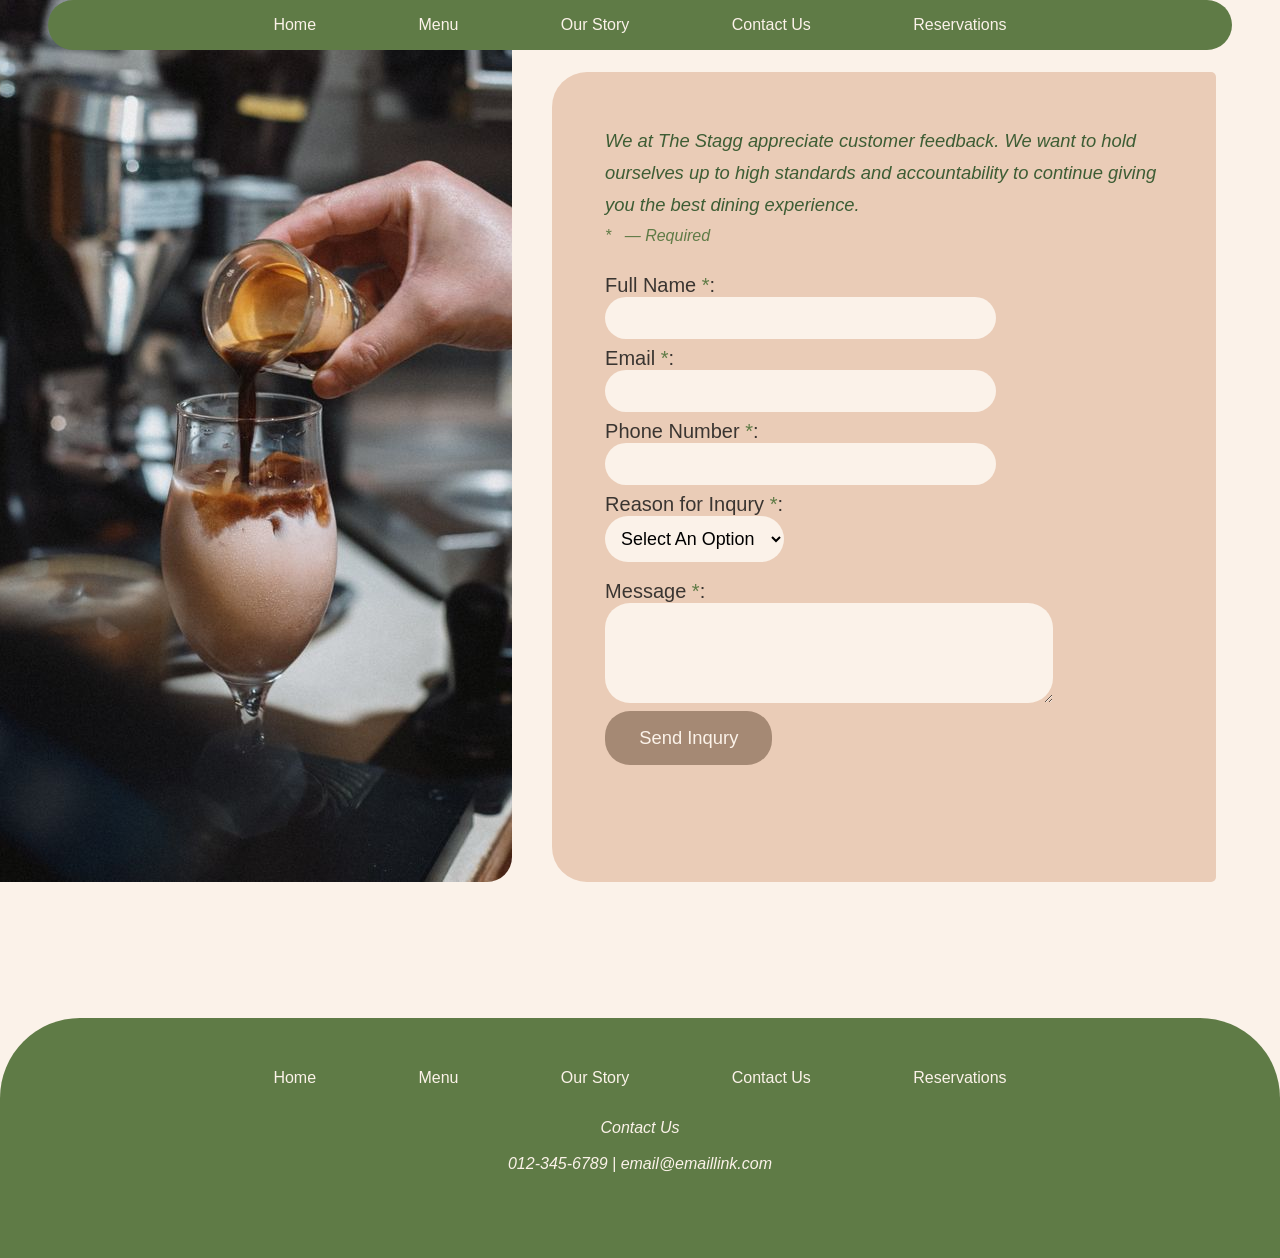
==== contact_us.html @ 77e7e75d "Add files via upload" ====
<!DOCTYPE html>
<html lang="en">
    <head>
        <meta charset="utf-8">
        <meta name="viewport" content="width=device-width, initial-scale=1.0">        
        <title>Conact Us | The Stagg</title>
        <meta name="description" content="Contact The Stagg for bookings, general enquiries, or feedback. Reach out today—we're happy to assist.">
        <meta content="Contact Us – The Stagg, An Organic Cafe" property="og:title">
        <meta property="og:type" content="website">
        <meta content="images/header.jpg" property="og:image"> 
        <meta property="og:url" content="www.thestag.com">
        <link rel="stylesheet" href="./style.css">
        <link href="https://fonts.googleapis.com/css2?family=Libre+Bodoni:ital,wght@0,400..700;1,400..700&display=swap" rel="stylesheet">
        <link rel="icon" type="images/svg" href="images/favicon.svg">
    </head>
   
    <body>
        <nav class="nav-bar">
            <ul>
                <li><a href="./index.html">Home</a></li>
                <li><a href="./menu.html">Menu</a></li>
                <li><a href="./our_story.html">Our Story</a></li>
                <li><a href="./contact_us.html">Contact Us</a></li>
                <li><a href="./reservations.html">Reservations</a></li>
            </ul>
        </nav>  

            <main role="main">
            <div class="form-container">
                <figure>
                    <img src="images/contact_us.jpg" alt="A hand pouring a glass of espresso into a glass of cream" class="form-img cu">
                </figure>
                
                <div class="form-bg">
                    <div class="cafe-form">
                        <p class="form-italic"><em>We at The Stagg appreciate customer feedback. We want to hold ourselves up to high standards and accountability to continue giving you the best dining experience.</em></p>
                        <p class="form-required"><span class="required">*</span> &nbsp; <em>— Required</em></p>
                        <form>
                            <label for="contact-us-full-name">Full Name <span class="required">*</span>:
                                <input name="contact-us-full-name" type="text" id="contact-us-full-name" autocomplete="name" required>
                            </label>
                            <label for="contact-us-email">Email <span class="required">*</span>:
                                <input name="contact-us-email" type="email" id="contact-us-email" autocomplete="email" required>
                            </label>
                            <label for="contact-us-phone-number">Phone Number <span class="required">*</span>:
                                <input name="contact-us-phone-number" type="tel" id="contact-us-phone-number" size="10" required>
                            </label>
                            <label for="inqury">Reason for Inqury <span class="required">*</span>:</label>
                                <select name="inqury" id="inqury" size="1" required>
                                    <option value="select-an-option">Select An Option</option>
                                    <option value="question">Question</option>
                                    <option value="appreciation">Appreciation</option>
                                    <option value="concern">Concern</option>
                                </select>
                            <label for="contact-us-message">Message <span class="required">*</span>:</label>
                            <textarea id="contact-us-message" name="contact-us-message" rows="4" cols="50" required></textarea>
                            <button class="form-button">Send Inqury</button>
                        </form>  
                    </div>
                </div> 
            </div>     
            </main>
        </div>
       
        <footer class="footer-bar">
            <nav>
                <ul>
                    <li><a href="./index.html">Home</a></li>
                    <li><a href="./menu.html">Menu</a></li>
                    <li><a href="./our_story.html">Our Story</a></li>
                    <li><a href="./contact_us.html">Contact Us</a></li>
                    <li><a href="./reservations.html">Reservations</a></li>
                </ul>
            </nav> 

            <address>
                <p>Contact Us</p>
                <p><a href="tel:#">012-345-6789</a> | <a href="mailto:#">email@emaillink.com</a></p>
            </address>
        </footer>
    </body>
</html>
---- style.css ----
* {
    margin: 0;
    padding: 0;
    box-sizing: border-box;
}

body {
    background: #fbf2e9;
    margin: auto 0;
    position: relative;
}

img {
    object-fit: cover;
    display: block;
    width: 100%;
    height: auto;
}

a:focus-visible {
    outline: 3px solid #1b00e9;
}

.main-content-bttn {
    margin-top: 2px;
    display: inline-block;
    padding: 1rem;
    width: max(5%, 8rem);
    border-bottom-right-radius: 7.5px;
    border-top-right-radius: 7.5px;
    position: sticky;
    text-decoration: none;
    top: 0;
    background: #a0856f5f;
    color:#fbf2e9ca;
    font-family: Quicksilver;
    font-size: 1rem;
    z-index: 1000;
}
 
.main-content-bttn:hover {
    background: #a58974;
    color:#fbf2e9;
}

.main-content-bttn:active {
    background: #a58974;
    color:#fbf2e9;
}

header {
    position: relative;
    top: 0;
    z-index: 1;
}

header img {
    max-height: 90vh;
}

main img {
    border-radius: 5.5%;
    max-width: 100%;
}

.nav-bar {
    background:#5f7b46;
    text-align: center;
    max-width: 92.5%;
    height: 50px;
    border-radius: 5rem;
    display: flex;
    flex-direction: row;
    align-items: center;
    justify-content: center;
    margin: 0 auto;
    position: absolute;
    white-space: nowrap;
    top: 0;
    left: 10px;
    right: 10px;
    z-index: 1000;
}

.nav-bar ul{
    display: flex;
    margin: 0 10rem;
    flex-direction: row;
    list-style: none;
}

.nav-bar li{
    margin: .25vw clamp(.45rem, 4vw, 8rem);
}

.nav-bar a {
    font-family: Quicksilver, sans-serif;
    color: #fbf2e9;
    text-decoration: none;
    font-size: clamp(1rem, 1.2vw, 4rem);
}

.nav-bar a:link {
    color: #fbf2e9;
}

.nav-bar a:hover {
    color: #f8c899;
}

.nav-bar a:active {
    color: #a8825b;
    text-decoration: underline;
}

h1{
    color: #fbf2e9;
    font-family: Libre Bodoni, Serif;
    font-size: clamp(4rem, 10.5vw, 15.5rem);
    margin-top: 0;
}  

.header-items {
    position: absolute;
    top: 25%;
}

.header-title {
    left: 24.5%;
}

.header-icon {
    top: 45.5%;
    left: 43.5%;
    bottom: 1.5%;
    width: clamp(6rem, 15vw, 30rem);
}

#our-story-link {
    color:#4F7942;   
}

#our-story-link:hover {
    text-decoration: underline;
    color:#72ae5f;
}

#our-story-link:active {
    text-decoration: underline;
    color:#34502c;
}

p {
    font-size: 1.25em;
    line-height: 1.75em;
    color: #3a3531;
}

.container {
    max-width: 75%;
    width: 100%;
    margin: 6rem auto 10rem;
    position: relative;
}

blockquote {
    display: inline-block;
    padding: 2.5% 3.5%;
}

q {
    font-family: Quicksilver, sans-serif;
    text-align: left;
    line-height: 1.5em;
    font-size: clamp(1.5rem, 3vw, 8rem);
    overflow-wrap: break-word;
    font-weight: 100;
    font-style: italic;
    color: #A0785A;
}

#quote-source {
    font-family: Libre Bodoni, serif;
    font-size: 1.5em;
    font-style: italic;
    color: #8f8867;
}

.osl-bg {
    background: #fefcf5;
    padding: 3rem;
    width: min(70%, 35rem);
    border-radius: 45px;
    border-bottom-left-radius: 5px;
    margin: 1rem 0 5.5rem 5.5rem;
}

#our-story-link {
    font-style: italic;
    font-size: clamp(1rem, 1.5vw, 2.5rem);
    font-family: Quicksilver, sans-serif;
    line-height: 100%;
    display: inline-block;
    text-decoration: none;
}

.quote-decor {
    background: #fefcf5;
    padding: 4rem;
    margin: auto;
    border-radius: 100px;
    border-bottom-right-radius: 2.5px;
    min-width: 75%;
}

h2 {
    font-size: 3.5rem;
    text-transform: uppercase;
    color: #4F7942;
    font-family: Libre Bodoni, Serif;
    margin-bottom: 0.25em;
    word-spacing: 0.15em;
}

#food-display {
    display: flex;
    flex-direction: row;
    gap: .5rem;
    justify-content: space-evenly;
    margin: .5rem auto;
    flex-wrap: wrap;
}

#food-display img {
    max-width: 45%;
    height: auto;
}

.fd-hr {
    width: 45%;
    border: 1px solid #a58974;
    margin: 4rem auto;
}

#menu-intro {
    display: flex;
    flex-wrap: wrap;
    gap: 1.5em;
    margin-top: 5.5rem;
    margin-bottom: 5.5rem;
}

#menu-intro-text {
    flex: 1 1 400px;
    display: flex;
    flex-direction: column;
    justify-content: center;
    background: #5f7b46;
    padding: clamp(1.5rem, 4vw, 3.5rem);
    border-radius: 25.5px;
}

#menu-intro img {
    flex: 1 1 400px;
}

#menu-intro-text p{
    color: #fbf2e9;
}

#menu-intro-text h2 {
    color: #fbf2e9;
}

#menu-intro button {
    display: block;
    margin-top: .5rem;
    padding: 1rem;
    font-size: 1.15rem;
    font-family: Quicksilver, sans-serif;
    color: #fbf2e9;
    max-width: 45%;
    border: 0px;
    background: #a58974;
    border-radius: 25px;
}

#menu-intro a {
    text-decoration: none;
    color: #fbf2e9;
}

#menu-intro button:hover {
    background: #c5ae8b;
}

#menu-intro button:active {
    background: #856f5d;
}

.location-img {
    max-width: 100%;
    width: clamp(40rem, 75%, 100rem);
    object-fit: cover;
    margin: 1.5rem auto;
    border-radius: 15px;
}

.location-text {
    min-width: 75%;
    margin: auto;
    font-size: clamp(1.13rem, 1.5vw, 2rem);
    overflow-wrap: break-word;
    font-style: italic;
    font-family: Quicksilver, sans-serif;
    text-align: center;
    color:#4F7942;
    font-weight: bold;
}

.location-address {
    margin: .5rem auto;
    text-align: center;
    font-style: italic;
    font-family: Quicksilver, sans-serif;
    color:#4F7942;
    font-weight: 100;
}

.text-address {
    border: 1px solid #A58974;
}

.t-a2 {
    width: 25%;
    margin: .5rem auto;
    border: .5px solid #a58974;
}

.hoo {
    margin-top: 5.5rem;
    background: #5f7b46;
    padding: 2rem;
    border-radius: 25px;
}

.hoo h2 {
    font-size: clamp(3rem, 4vw, 6rem);
    color: #fbf2e9;
    text-align: center;
}

.hoo-hr {
    border: 2px solid #fbf2e9;
    width: 50%;
    margin: auto;
}

.hoo p {
    text-align: center;
    color: #fbf2e9;
}

.h-bold {
    font-weight: bold;
}

.h-italic {
    font-style: italic;
}

.footer-bar {
    background-color: #5f7b46;
    border-top-left-radius: 5em;
    border-top-right-radius: 5em;
    display: flex;
    align-items: center;
    justify-content: center;
    flex-direction: column;
    padding-bottom: 5em;
}

.footer-bar ul {
    display: flex;
    margin-top: 3rem;
    margin-bottom: 1rem;
    list-style: none;
}

.footer-bar a {
    color: #fbf2e9;
    text-decoration: none;
    list-style: none;
    font-family: Quicksilver, sans-serif;
    white-space: nowrap;
    font-size: clamp(1rem, 1.2vw, 4rem);
}

.footer-bar a:link {
    color: #fbf2e9;
}

.footer-bar a:hover {
    color: #f8c899;
}

.footer-bar a:active {
    color: #a8825b;
    text-decoration: underline;
}

.footer-bar li{
    margin: .25vw clamp(.75rem, 4vw, 8rem);
}

.footer-bar p {
    text-align: center;
    font-size: clamp(1rem, 1.2vw, 4rem);
    padding-top: .5em;
    color: #fbf2e9;
}
 
p {
    font-family: Quicksilver, sans-serif;
}

#our-story-intro {
    display: flex;
    flex-direction: row;
    flex-wrap: wrap;
    gap: 2.5em;
    margin-bottom: 10.5em;
}

#our-story-passage {
    flex: 1 0 350px;
    min-width: 35%;
    display: flex;
    flex-direction: column;
}

#our-story-passage h2{
    font-size: clamp(2.5rem, 3.5vw, 4rem);
}

#our-story-intro img {
    flex: 1 1 150px;
    min-width: 20rem;
    max-height: 40rem;
}

.underline {
    text-decoration: underline;
    text-decoration-thickness: 3.5px;
    text-underline-offset: 4px;
}

#founder-section {
    display: flex;
    flex-wrap: wrap;
    gap: 2.5em;
}

#founder-text {
    flex: 1 1 400px;
    display: flex;
    flex-direction: column;
    justify-content: center;
}

#founder-picture {
    flex: 1 1 250px;
}

#founder-section img {
    max-width: 400px;
    height: auto;
}

.f-bg {
    background: #fefcf5;
    padding: 2rem;
    border-radius: 5px;
    border-top-right-radius: 45px;
    border-bottom-right-radius: 45px;
    margin-bottom: 8.5rem;
}

#our-mission {
    display: flex;
    flex-direction: column;
    justify-content: space-evenly;
    background: #5F7B46;
    border-radius: 45px;
    border-radius: 45px;
    border-top-right-radius: 5px;
    border-bottom-right-radius: 5px;
    width: 100%;
    padding: 4rem 4rem 8rem;
}

#our-mission img {
    min-width: 30%;
    margin: 2rem auto;
}

.omt-bold {
    font-size: 1.5rem;
    font-weight: bold;
    line-height: 1.5rem;
    font-style: italic;
    letter-spacing: 0.125rem;
    margin-bottom: 1rem;
    color: #fefcf5
}

#our-mission h2 {
    color: #fbf2e9;
}

#our-mission p {
    color: #fbf2e9;
}

#our-mission-grp {
    display: flex;
    gap: 2rem;
    margin: auto;
}

.reservation {
    display: inline-block;
    width: 12.5%;
}

input {
    display: block;
    min-width: 70%;
    margin-bottom: .50em;
    padding: 2.15%;
    border: 0px;
    border-radius: 25px;
    background: #fbf2e9;
    font-family: Quicksilver, sans-serif;
    font-size: clamp(.9rem, 1.25vw, 1.5rem);
    color: #3a3531;
}

label {
    display: block;
    color: #3a3531;
    font-size: 1.25rem;
    font-family: Quicksilver, sans-serif;
}

.form-container {
    display: flex; 
    margin-bottom: 8.5em;
}

.form-img {
    border-radius: 0 0 25px 0;
    min-height: 100%;
}

.cu {
    min-width: 40vw;
}

.form-italic {
    color:#3d5d34;
    font-size: 1.15rem;
    font-style: italic;
    font-family: Quicksilver, sans-serif;
}

input:focus-visible {
    outline: 3px solid #1b00e9;
}

.cafe-form {
    max-width: 100%;
    padding: min(8%, 4rem);
}

form {
    margin-top: 1.5em;
}

.form-button {
    display: block;
    padding: 1rem;
    font-size: 1.15rem;
    font-family: Quicksilver, sans-serif;
    color: #fbf2e9;
    min-width: 30%;
    border: 0px;
    background: #a58974;
    border-radius: 25px;
}

.form-button:hover {
    background: #c5ae8b;
}

.form-button:active {
    background: #856f5d;
}

.form-bg {
    background: #EACCB7;
    min-width: 50%;
    border-radius:35px 5px 5px 35px;
    margin-left: 2.5rem;
    margin-top: 4.5rem;
    margin-right: 4rem;
    padding-bottom: 4rem;
}

option {
    background: #1b00e9;
    padding-top: 2rem;
}

.form-required {
    font-size: 1rem;
    font-style: italic;
    font-family: Quicksilver, sans-serif;
    color: #5f7b46;
}

.required {
    font-family: Quicksilver, sans-serif;
    color: #5f7b46;
}

#inqury {
    padding: 2.15%;
    border: 0px;
    background-color: #fbf2e9;
    margin-bottom: 1.15rem;
    border-radius: 25px;
    font-family: Quicksilver, sans-serif;
    font-size: 1.12rem;
}

#inqury:focus-visible {
    outline: 3px solid #1b00e9;
}

textarea:focus-visible{
    outline: 3px solid #1b00e9;
}

button:focus-visible {
    outline: 3px solid #1b00e9;
}

#party-size {
    min-width: 25%;
}

.date-time{
    min-width: 25%;
}

textarea {
    border: 0px;
    width: max(70%, 35vw);
    background-color: #fbf2e9;
    margin-bottom: .25rem;
    border-radius: 25px;
    padding: 1.25em;
    font-size: clamp(.9rem, 1vw, 1.5rem);
    font-family: Quicksilver, sans-serif;
    color: #3a3531;
}

@media (max-width: 640px) {
    .nav-bar {
        display: flex;
        justify-content: center;
        align-items: center;        
        position: fixed;
        top: 0;
        left: 0;
        width: 100%;
        z-index: 1000;
        border-radius: 0 0 25px 25px;
    }
    .nav-bar li {
        margin: auto;
        padding: .5rem;
    }
    .footer-bar {
        padding: 3rem;
        height: 30%;
    }
    .footer-bar ul {
        display: none;
    }
    .main-content-bttn {
        display: none;
    }
    .r-img {
        height: 50vh;
    }
    .form-container{
        flex-direction: column;
    }
    .form-img {
        border-radius: 0 0 25px 25px;
    }
    #our-mission-grp {
        display: flex;
        flex-direction: column;
        justify-content: center;
        gap: 1rem;
        margin: auto;
    }
    #our-mission {
        padding: 2rem;
    }
    .cu {
        height: 50vh;
        width: 100%;
        object-fit: cover;
    }
    .form-bg {
        min-width: 94%;
    }
}

@media (max-width: 768px) { 
    .footer-bar {
        padding-bottom: 2rem;
    }
    .main-content-bttn {
        display: none;
    }
    #our-mission {
        padding: 2rem;
    }
    #our-mission-grp {
        display: flex;
        flex-direction: column;
        justify-content: center;
        gap: 1rem;
        margin: auto;
    }
    input {
        padding: .8rem;  
    }
    #inqury{
        padding: .8rem;
    }
    .cafe-form {
        padding: 1.5rem;
    } 
    .form-bg {
        margin-left: 1rem;
        margin-right: 2rem;
    }
    textarea {
        width: 100%;
        padding: .8rem;
    }
}
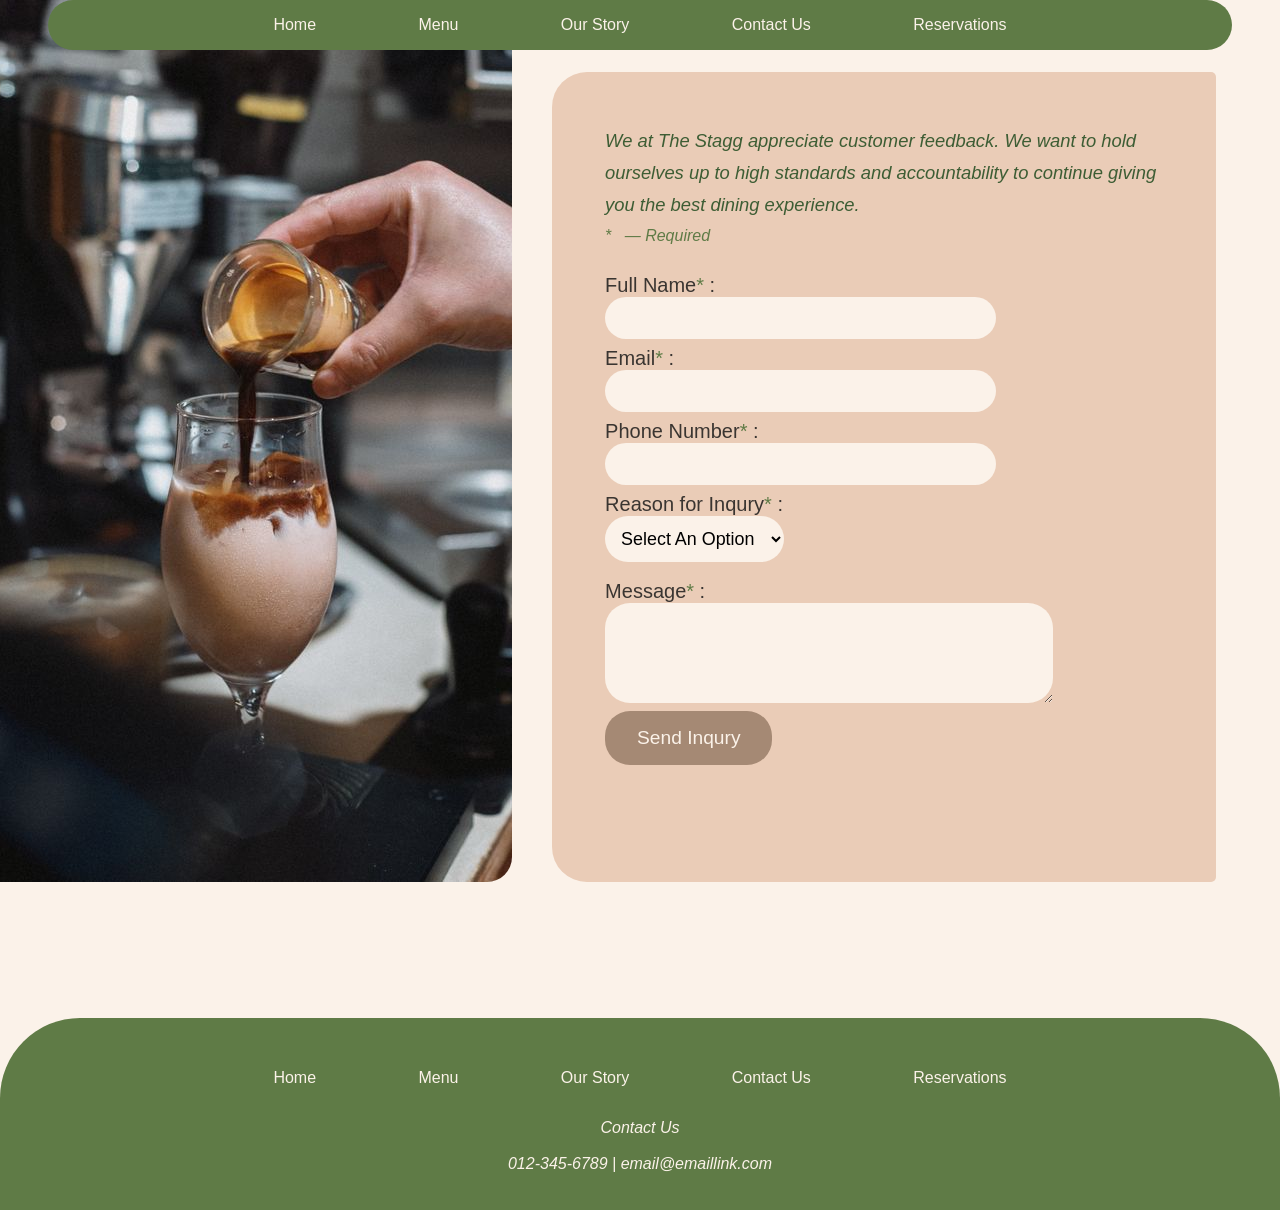
==== commit 1ed17204: "Updated w/ improvements" ====
--- a/contact_us.html
+++ b/contact_us.html
@@ -36,23 +36,23 @@
                         <p class="form-italic"><em>We at The Stagg appreciate customer feedback. We want to hold ourselves up to high standards and accountability to continue giving you the best dining experience.</em></p>
                         <p class="form-required"><span class="required">*</span> &nbsp; <em>— Required</em></p>
                         <form>
-                            <label for="contact-us-full-name">Full Name <span class="required">*</span>:
+                            <label for="contact-us-full-name">Full Name<span class="required">*</span> :
                                 <input name="contact-us-full-name" type="text" id="contact-us-full-name" autocomplete="name" required>
                             </label>
-                            <label for="contact-us-email">Email <span class="required">*</span>:
+                            <label for="contact-us-email">Email<span class="required">*</span> :
                                 <input name="contact-us-email" type="email" id="contact-us-email" autocomplete="email" required>
                             </label>
-                            <label for="contact-us-phone-number">Phone Number <span class="required">*</span>:
+                            <label for="contact-us-phone-number">Phone Number<span class="required">*</span> :
                                 <input name="contact-us-phone-number" type="tel" id="contact-us-phone-number" size="10" required>
                             </label>
-                            <label for="inqury">Reason for Inqury <span class="required">*</span>:</label>
+                            <label for="inqury">Reason for Inqury<span class="required">*</span> :</label>
                                 <select name="inqury" id="inqury" size="1" required>
                                     <option value="select-an-option">Select An Option</option>
                                     <option value="question">Question</option>
                                     <option value="appreciation">Appreciation</option>
                                     <option value="concern">Concern</option>
                                 </select>
-                            <label for="contact-us-message">Message <span class="required">*</span>:</label>
+                            <label for="contact-us-message">Message<span class="required">*</span> :</label>
                             <textarea id="contact-us-message" name="contact-us-message" rows="4" cols="50" required></textarea>
                             <button class="form-button">Send Inqury</button>
                         </form>  
@@ -79,4 +79,4 @@
             </address>
         </footer>
     </body>
-</html>+</html>
--- a/style.css
+++ b/style.css
@@ -49,14 +49,9 @@
 }
 
 header {
-    position: relative;
-    top: 0;
     z-index: 1;
 }
 
-header img {
-    max-height: 90vh;
-}
 
 main img {
     border-radius: 5.5%;
@@ -115,25 +110,50 @@
 
 h1{
     color: #fbf2e9;
+    text-align: center;
     font-family: Libre Bodoni, Serif;
     font-size: clamp(4rem, 10.5vw, 15.5rem);
-    margin-top: 0;
 }  
 
+
+.header-img {
+    background-image: url("images/header.png");
+    background-repeat: no-repeat;
+    background-position: center;
+    background-size: cover;
+    aspect-ratio: 16 / 9;
+    width: 100%;
+}
+
+.header2-img {
+    background-image: url("images/header_2.png");
+    background-repeat: no-repeat;
+    background-position: center;
+    background-size: cover;
+    aspect-ratio: 16 / 9;
+    width: 100%;
+}
+
+header {
+    display: flex;
+    justify-content: center;
+    align-items: center;
+}
+
 .header-items {
-    position: absolute;
-    top: 25%;
-}
-
-.header-title {
-    left: 24.5%;
+    margin: auto;
+    max-width: 70%;
+    min-height: 55%;
+    display: flex;
+    justify-content: center;
+    flex-direction: column;
 }
 
 .header-icon {
-    top: 45.5%;
-    left: 43.5%;
-    bottom: 1.5%;
-    width: clamp(6rem, 15vw, 30rem);
+    max-width: 25%;
+    margin: auto;
+    height: auto;
+    object-fit: contain;
 }
 
 #our-story-link {
@@ -157,7 +177,7 @@
 }
 
 .container {
-    max-width: 75%;
+    max-width: 85%;
     width: 100%;
     margin: 6rem auto 10rem;
     position: relative;
@@ -188,7 +208,7 @@
 
 .osl-bg {
     background: #fefcf5;
-    padding: 3rem;
+    padding: 2rem;
     width: min(70%, 35rem);
     border-radius: 45px;
     border-bottom-left-radius: 5px;
@@ -206,7 +226,7 @@
 
 .quote-decor {
     background: #fefcf5;
-    padding: 4rem;
+    padding: 2.5rem;
     margin: auto;
     border-radius: 100px;
     border-bottom-right-radius: 2.5px;
@@ -226,7 +246,7 @@
     display: flex;
     flex-direction: row;
     gap: .5rem;
-    justify-content: space-evenly;
+    justify-content: center;
     margin: .5rem auto;
     flex-wrap: wrap;
 }
@@ -276,7 +296,7 @@
     display: block;
     margin-top: .5rem;
     padding: 1rem;
-    font-size: 1.15rem;
+    font-size: clamp(.96rem, 1.5vw, 1.5rem);
     font-family: Quicksilver, sans-serif;
     color: #fbf2e9;
     max-width: 45%;
@@ -327,6 +347,10 @@
     font-weight: 100;
 }
 
+.bold-address {
+    font-weight: bold;
+}
+
 .text-address {
     border: 1px solid #A58974;
 }
@@ -345,7 +369,7 @@
 }
 
 .hoo h2 {
-    font-size: clamp(3rem, 4vw, 6rem);
+    font-size: clamp(2.5rem, 4vw, 6rem);
     color: #fbf2e9;
     text-align: center;
 }
@@ -377,7 +401,7 @@
     align-items: center;
     justify-content: center;
     flex-direction: column;
-    padding-bottom: 5em;
+    padding-bottom: 2rem;
 }
 
 .footer-bar ul {
@@ -590,7 +614,7 @@
 .form-button {
     display: block;
     padding: 1rem;
-    font-size: 1.15rem;
+    font-size: clamp(.96rem, 1.5vw, 1.5rem);
     font-family: Quicksilver, sans-serif;
     color: #fbf2e9;
     min-width: 30%;
@@ -684,7 +708,7 @@
         position: fixed;
         top: 0;
         left: 0;
-        width: 100%;
+        min-width: 100%;
         z-index: 1000;
         border-radius: 0 0 25px 25px;
     }
@@ -692,9 +716,19 @@
         margin: auto;
         padding: .5rem;
     }
+    #food-display {
+        flex-direction: column;
+        justify-content: center;
+        align-items: center;
+        gap: 2rem;
+    }
+    #food-display img {
+        min-width: 70%;
+    }
     .footer-bar {
-        padding: 3rem;
-        height: 30%;
+        padding-top: 2rem;
+        min-height: 30%;
+        height: auto;
     }
     .footer-bar ul {
         display: none;
@@ -705,11 +739,53 @@
     .r-img {
         height: 50vh;
     }
-    .form-container{
+    .form-container {
         flex-direction: column;
+        align-items: center;
     }
     .form-img {
         border-radius: 0 0 25px 25px;
+    }
+    figure {
+        width: 95%;
+    }
+    #our-mission-grp {
+        display: flex;
+        flex-direction: column;
+        justify-content: center;
+        gap: 1rem;
+    }
+    #our-mission img {
+        height: 30rem;
+        margin: .5rem auto;
+    }
+    #our-mission {
+        padding: 2rem;
+    }
+    #our-mission-text {
+        margin-top: 2.5rem;
+    }
+    .cu {
+        height: 50vh;
+        width: 100%;
+        object-fit: cover;
+    }
+    .form-bg {
+        width: 85%;
+        margin: 2rem auto;
+    }
+
+}
+
+@media (max-width: 768px) { 
+    .footer-bar {
+        padding-bottom: 2rem;
+    }
+    .main-content-bttn {
+        display: none;
+    }
+    #our-mission {
+        padding: 2rem;
     }
     #our-mission-grp {
         display: flex;
@@ -718,36 +794,6 @@
         gap: 1rem;
         margin: auto;
     }
-    #our-mission {
-        padding: 2rem;
-    }
-    .cu {
-        height: 50vh;
-        width: 100%;
-        object-fit: cover;
-    }
-    .form-bg {
-        min-width: 94%;
-    }
-}
-
-@media (max-width: 768px) { 
-    .footer-bar {
-        padding-bottom: 2rem;
-    }
-    .main-content-bttn {
-        display: none;
-    }
-    #our-mission {
-        padding: 2rem;
-    }
-    #our-mission-grp {
-        display: flex;
-        flex-direction: column;
-        justify-content: center;
-        gap: 1rem;
-        margin: auto;
-    }
     input {
         padding: .8rem;  
     }
@@ -765,4 +811,4 @@
         width: 100%;
         padding: .8rem;
     }
-}+}
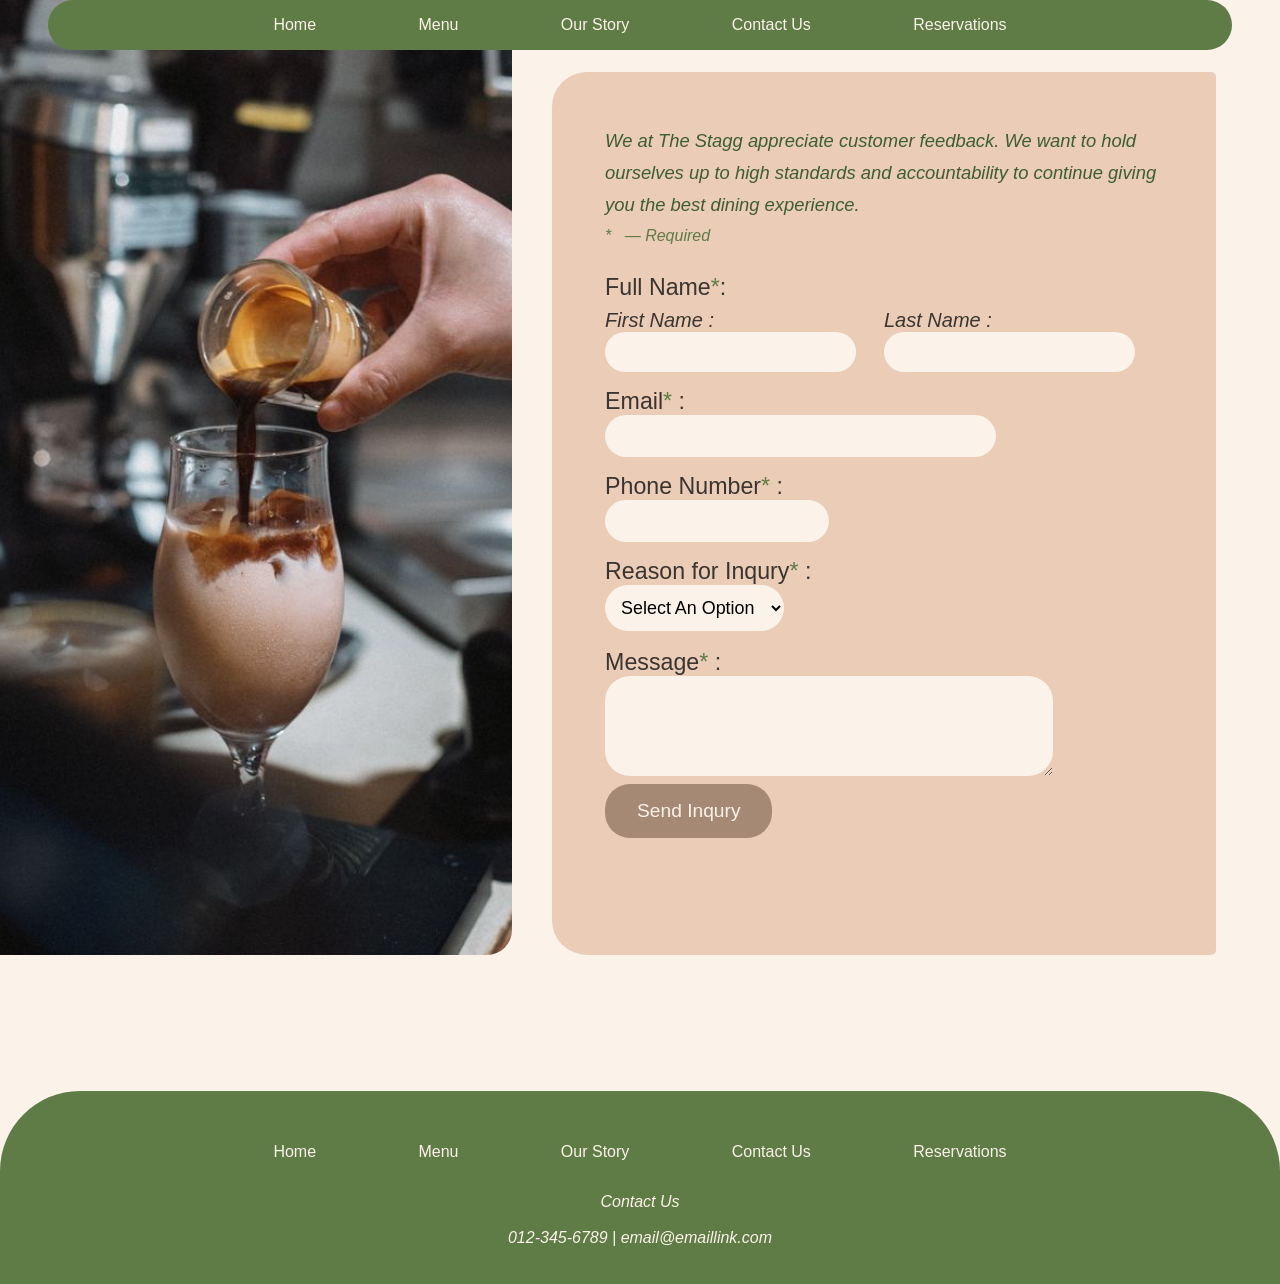
==== commit ea7c216b: "Updated w/ improvements 3" ====
--- a/contact_us.html
+++ b/contact_us.html
@@ -11,7 +11,7 @@
         <meta property="og:url" content="www.thestag.com">
         <link rel="stylesheet" href="./style.css">
         <link href="https://fonts.googleapis.com/css2?family=Libre+Bodoni:ital,wght@0,400..700;1,400..700&display=swap" rel="stylesheet">
-        <link rel="icon" type="images/svg" href="images/favicon.svg">
+        <link rel="icon" type="images/svg" href="./images/faviicon.svg">
     </head>
    
     <body>
@@ -36,14 +36,24 @@
                         <p class="form-italic"><em>We at The Stagg appreciate customer feedback. We want to hold ourselves up to high standards and accountability to continue giving you the best dining experience.</em></p>
                         <p class="form-required"><span class="required">*</span> &nbsp; <em>— Required</em></p>
                         <form>
-                            <label for="contact-us-full-name">Full Name<span class="required">*</span> :
-                                <input name="contact-us-full-name" type="text" id="contact-us-full-name" autocomplete="name" required>
-                            </label>
+                            <fieldset class="name-fields">
+                                <legend>Full Name<span class="required">*</span>:</legend>
+                                
+                                <div class="field">
+                                    <label for="contact-us-first-name">First Name :</label>
+                                    <input name="contact-us-first-name" type="text" id="contact-us-first-name" autocomplete="given-name" class="full-name" pattern="[A-Za-z]+" required>
+                                </div>
+
+                                <div class="field">
+                                    <label for="contact-us-last-name">Last Name :</label>
+                                    <input name="contact-us-last-name" type="text" id="contact-us-last-name" autocomplete="family-name" class="full-name" pattern="[A-Za-z]+" required>
+                                </div>
+                            </fieldset>
                             <label for="contact-us-email">Email<span class="required">*</span> :
                                 <input name="contact-us-email" type="email" id="contact-us-email" autocomplete="email" required>
                             </label>
                             <label for="contact-us-phone-number">Phone Number<span class="required">*</span> :
-                                <input name="contact-us-phone-number" type="tel" id="contact-us-phone-number" size="10" required>
+                                <input name="contact-us-phone-number" type="tel" id="contact-us-phone-number" class="phone" pattern="[0-9]{10}" required>
                             </label>
                             <label for="inqury">Reason for Inqury<span class="required">*</span> :</label>
                                 <select name="inqury" id="inqury" size="1" required>
--- a/style.css
+++ b/style.css
@@ -6,8 +6,11 @@
 
 body {
     background: #fbf2e9;
+}
+
+main {
     margin: auto 0;
-    position: relative;
+    position: relative;   
 }
 
 img {
@@ -552,11 +555,6 @@
     margin: auto;
 }
 
-.reservation {
-    display: inline-block;
-    width: 12.5%;
-}
-
 input {
     display: block;
     min-width: 70%;
@@ -567,13 +565,14 @@
     background: #fbf2e9;
     font-family: Quicksilver, sans-serif;
     font-size: clamp(.9rem, 1.25vw, 1.5rem);
+    margin-bottom: 1rem;
     color: #3a3531;
 }
 
 label {
     display: block;
     color: #3a3531;
-    font-size: 1.25rem;
+    font-size: 1.45rem;
     font-family: Quicksilver, sans-serif;
 }
 
@@ -609,6 +608,42 @@
 
 form {
     margin-top: 1.5em;
+}
+
+.name-fields {
+    display: flex;
+    gap: 1;
+}
+
+.field input{
+    width: 90%;
+    padding: 4%;
+}
+
+fieldset {
+    border: 0; 
+    color: #3a3531;
+    font-size: 1.15rem;
+    font-family: Quicksilver, sans-serif;
+}
+
+fieldset label {
+    font-style: italic;
+    font-size: 1.25rem;
+}
+
+legend {
+    font-size: 1.45rem;
+    margin-bottom: .5rem;
+    font-weight: 100;
+    color: #3a3531;
+    font-family: Quicksilver, sans-serif;
+}
+
+.field {
+    display: flex;
+    flex-direction: column;
+    flex: 1;
 }
 
 .form-button {
@@ -641,16 +676,16 @@
     padding-bottom: 4rem;
 }
 
-option {
-    background: #1b00e9;
-    padding-top: 2rem;
-}
-
 .form-required {
     font-size: 1rem;
     font-style: italic;
     font-family: Quicksilver, sans-serif;
     color: #5f7b46;
+    border-radius: 6px;
+}
+
+.ps-itlaic{
+    font-style: italic;
 }
 
 .required {
@@ -686,6 +721,10 @@
 
 .date-time{
     min-width: 25%;
+}
+
+.phone {
+    min-width: 35%;  
 }
 
 textarea {
@@ -712,6 +751,9 @@
         z-index: 1000;
         border-radius: 0 0 25px 25px;
     }
+    .header-img {
+        aspect-ratio: 16 / 12;
+    }
     .nav-bar li {
         margin: auto;
         padding: .5rem;
@@ -723,11 +765,10 @@
         gap: 2rem;
     }
     #food-display img {
-        min-width: 70%;
+        min-width: 100%;
     }
     .footer-bar {
         padding-top: 2rem;
-        min-height: 30%;
         height: auto;
     }
     .footer-bar ul {
@@ -756,7 +797,8 @@
         gap: 1rem;
     }
     #our-mission img {
-        height: 30rem;
+        height: 25rem;
+        width: 30rem;
         margin: .5rem auto;
     }
     #our-mission {
@@ -774,15 +816,23 @@
         width: 85%;
         margin: 2rem auto;
     }
-
 }
 
 @media (max-width: 768px) { 
+    .header-img {
+        aspect-ratio: 16 / 12;
+    }
     .footer-bar {
         padding-bottom: 2rem;
     }
     .main-content-bttn {
         display: none;
+    }
+    #founder-section {
+        display: flex;
+        flex-direction: column;
+        justify-content: center;
+        align-items: center;
     }
     #our-mission {
         padding: 2rem;
@@ -811,4 +861,12 @@
         width: 100%;
         padding: .8rem;
     }
-}
+
+    .name-fields {
+        display: block;
+    }
+    .field input{
+        padding: 3%;
+        width: 70%;
+    }
+}
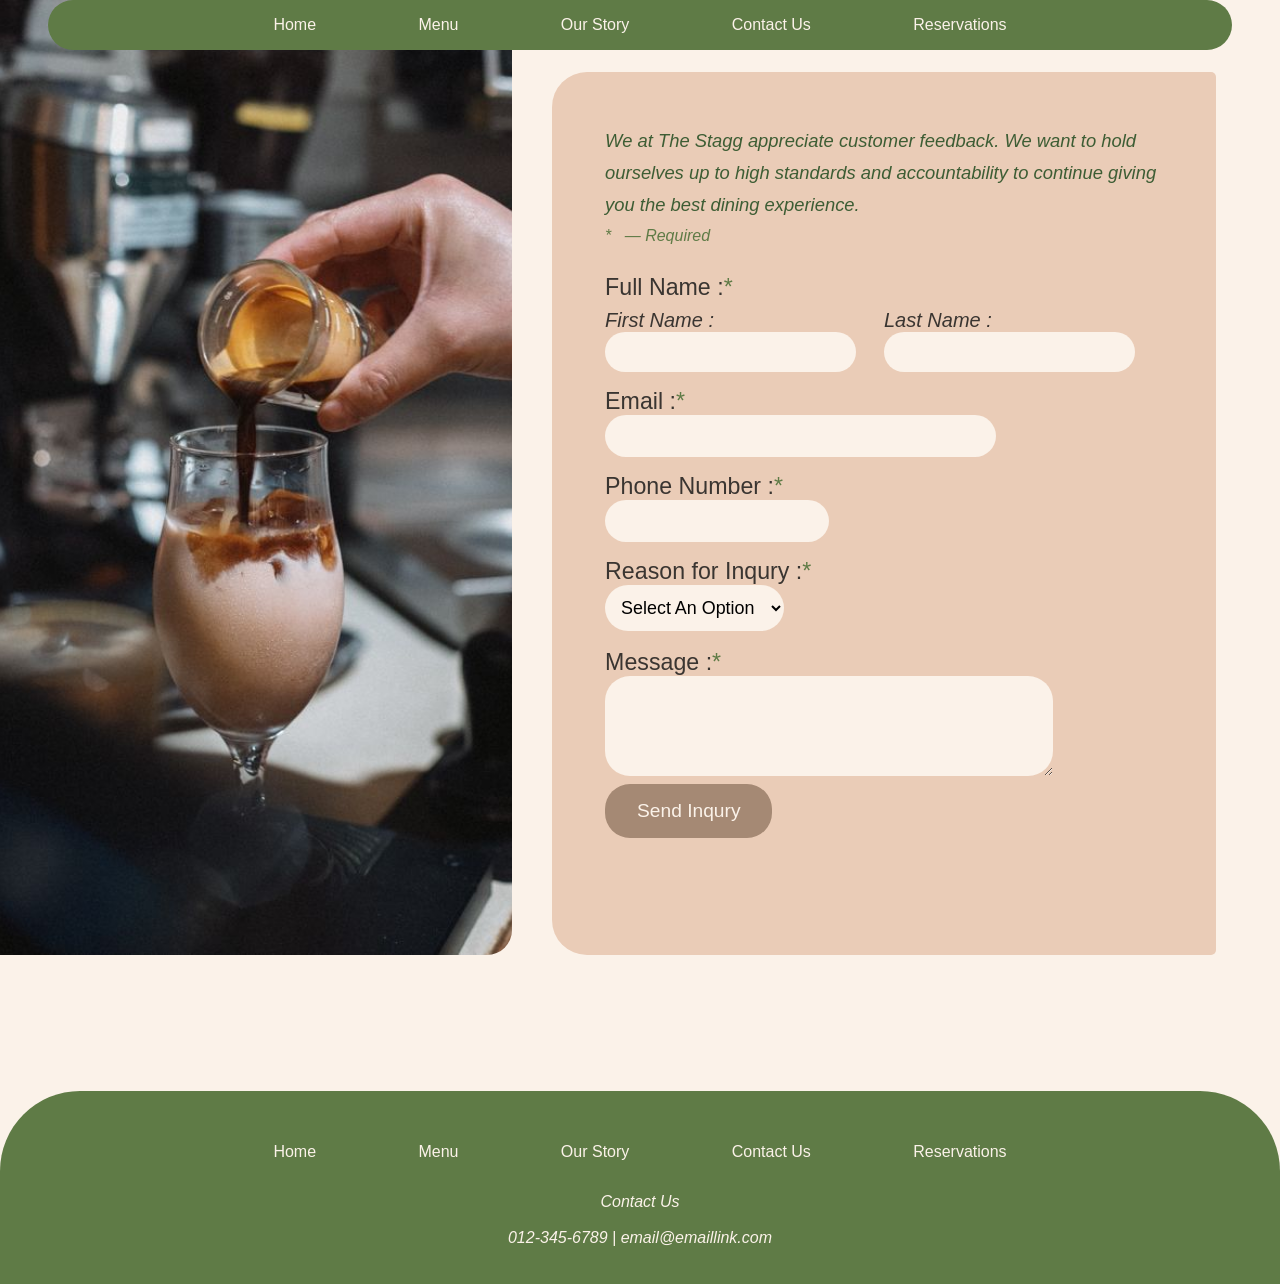
==== commit 30e0ca43: "Update contact_us.html -3" ====
--- a/contact_us.html
+++ b/contact_us.html
@@ -37,7 +37,7 @@
                         <p class="form-required"><span class="required">*</span> &nbsp; <em>— Required</em></p>
                         <form>
                             <fieldset class="name-fields">
-                                <legend>Full Name<span class="required">*</span>:</legend>
+                                <legend>Full Name :<span class="required">*</span></legend>
                                 
                                 <div class="field">
                                     <label for="contact-us-first-name">First Name :</label>
@@ -49,20 +49,20 @@
                                     <input name="contact-us-last-name" type="text" id="contact-us-last-name" autocomplete="family-name" class="full-name" pattern="[A-Za-z]+" required>
                                 </div>
                             </fieldset>
-                            <label for="contact-us-email">Email<span class="required">*</span> :
+                            <label for="contact-us-email">Email :<span class="required">*</span> 
                                 <input name="contact-us-email" type="email" id="contact-us-email" autocomplete="email" required>
                             </label>
-                            <label for="contact-us-phone-number">Phone Number<span class="required">*</span> :
+                            <label for="contact-us-phone-number">Phone Number :<span class="required">*</span> 
                                 <input name="contact-us-phone-number" type="tel" id="contact-us-phone-number" class="phone" pattern="[0-9]{10}" required>
                             </label>
-                            <label for="inqury">Reason for Inqury<span class="required">*</span> :</label>
+                            <label for="inqury">Reason for Inqury :<span class="required">*</span></label>
                                 <select name="inqury" id="inqury" size="1" required>
                                     <option value="select-an-option">Select An Option</option>
                                     <option value="question">Question</option>
                                     <option value="appreciation">Appreciation</option>
                                     <option value="concern">Concern</option>
                                 </select>
-                            <label for="contact-us-message">Message<span class="required">*</span> :</label>
+                            <label for="contact-us-message">Message :<span class="required">*</span></label>
                             <textarea id="contact-us-message" name="contact-us-message" rows="4" cols="50" required></textarea>
                             <button class="form-button">Send Inqury</button>
                         </form>  
--- a/style.css
+++ b/style.css
@@ -4,13 +4,18 @@
     box-sizing: border-box;
 }
 
+html {
+    min-height: 100%
+}
+
 body {
     background: #fbf2e9;
+    min-height: 100%
 }
 
 main {
-    margin: auto 0;
-    position: relative;   
+    margin: 0;
+    position: relative;
 }
 
 img {
@@ -34,6 +39,7 @@
     position: sticky;
     text-decoration: none;
     top: 0;
+    transition: color .25s ease-in;
     background: #a0856f5f;
     color:#fbf2e9ca;
     font-family: Quicksilver;
@@ -42,6 +48,7 @@
 }
  
 .main-content-bttn:hover {
+    transition: background .25s ease-out;
     background: #a58974;
     color:#fbf2e9;
 }
@@ -94,6 +101,7 @@
 .nav-bar a {
     font-family: Quicksilver, sans-serif;
     color: #fbf2e9;
+    transition: color .25s;
     text-decoration: none;
     font-size: clamp(1rem, 1.2vw, 4rem);
 }
@@ -160,11 +168,11 @@
 }
 
 #our-story-link {
-    color:#4F7942;   
+    color:#4F7942;  
+    transition: color .10s ease-in-out; 
 }
 
 #our-story-link:hover {
-    text-decoration: underline;
     color:#72ae5f;
 }
 
@@ -182,7 +190,8 @@
 .container {
     max-width: 85%;
     width: 100%;
-    margin: 6rem auto 10rem;
+    margin: 6rem auto 0;
+    padding-bottom: 6rem;
     position: relative;
 }
 
@@ -197,7 +206,6 @@
     line-height: 1.5em;
     font-size: clamp(1.5rem, 3vw, 8rem);
     overflow-wrap: break-word;
-    font-weight: 100;
     font-style: italic;
     color: #A0785A;
 }
@@ -306,6 +314,7 @@
     border: 0px;
     background: #a58974;
     border-radius: 25px;
+    transition: background .25s ease-in-out;
 }
 
 #menu-intro a {
@@ -347,7 +356,6 @@
     font-style: italic;
     font-family: Quicksilver, sans-serif;
     color:#4F7942;
-    font-weight: 100;
 }
 
 .bold-address {
@@ -421,6 +429,7 @@
     font-family: Quicksilver, sans-serif;
     white-space: nowrap;
     font-size: clamp(1rem, 1.2vw, 4rem);
+    transition: color .25s ease-in-out;
 }
 
 .footer-bar a:link {
@@ -635,7 +644,6 @@
 legend {
     font-size: 1.45rem;
     margin-bottom: .5rem;
-    font-weight: 100;
     color: #3a3531;
     font-family: Quicksilver, sans-serif;
 }
@@ -644,6 +652,10 @@
     display: flex;
     flex-direction: column;
     flex: 1;
+}
+
+.dt-field-item input {
+    min-width: 5%;
 }
 
 .form-button {
@@ -656,6 +668,7 @@
     border: 0px;
     background: #a58974;
     border-radius: 25px;
+    transition: background .25s ease-in;
 }
 
 .form-button:hover {
@@ -716,10 +729,6 @@
 }
 
 #party-size {
-    min-width: 25%;
-}
-
-.date-time{
     min-width: 25%;
 }
 
@@ -754,6 +763,9 @@
     .header-img {
         aspect-ratio: 16 / 12;
     }
+    .header2-img {
+        aspect-ratio: 16 / 12;
+    }
     .nav-bar li {
         margin: auto;
         padding: .5rem;
